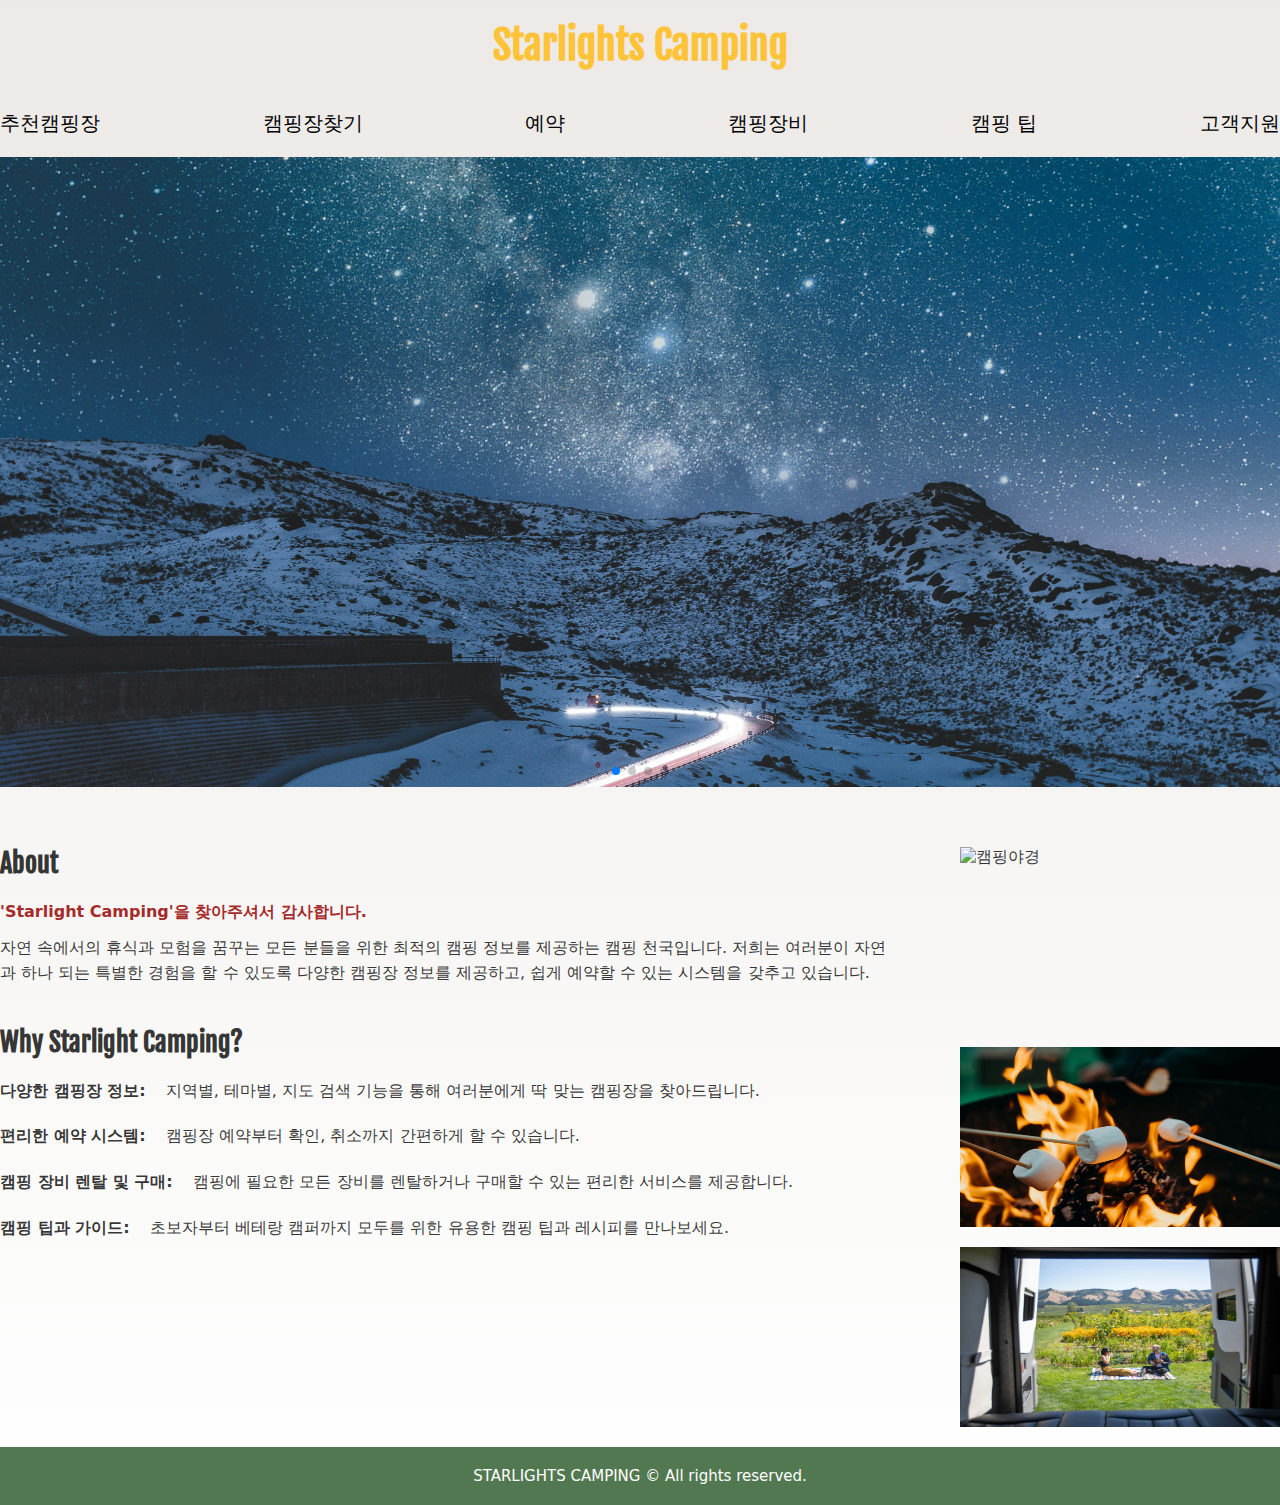
==== index.html @ 3e76938a "second git" ====
<!DOCTYPE html>
<html lang="ko">
<head>
    <meta charset="UTF-8">
    <meta name="viewport" content="width=device-width, initial-scale=1.0">
    <title>240705 starlight camping</title>
    <link rel="stylesheet" href="css/reset.css">
    <link rel="stylesheet" href="css/camping.css">
    <link rel="stylesheet" href="css/camping_m.css" media="screen and (max-width: 440px)">
    
    <!-- swiper css -->
    <link rel="stylesheet" href="https://cdn.jsdelivr.net/npm/swiper@11/swiper-bundle.min.css" />
</head>
<body>
    <div id="container">
        <header>
            <h1>Starlights Camping</h1>
            <nav>
                <ul>
                    <li><a href="#">추천캠핑장</a></li>
                    <li><a href="#">캠핑장찾기</a></li>
                    <li><a href="#">예약</a></li>
                    <li><a href="#">캠핑장비</a></li>
                    <li><a href="#">캠핑 팁</a></li>
                    <li><a href="#">고객지원</a></li>
                </ul>
            </nav>
        </header>

        <!-- Swiper -->
        <div class="swiper main_visual">
            <div class="swiper-wrapper">
              <div class="swiper-slide"><img src="img/img_bg.jpg" alt=""></div>
              <div class="swiper-slide"><img src="img/img_bg2.jpg" alt=""></div>
              <div class="swiper-slide"><img src="img/img_bg3.jpg" alt=""></div>
              <div class="swiper-slide"><img src="img/img_bg4.jpg" alt=""></div>
            </div>
            <div class="swiper-pagination"></div>
        </div>

        <!-- //main_visual -->
        <main>
            <section>
                <article>
                    <h2>About</h2>
                    <p class="text">
                        <strong>'Starlight Camping'을 찾아주셔서 감사합니다.</strong>
                        자연 속에서의 휴식과 모험을 꿈꾸는 모든 분들을 위한 최적의 캠핑 정보를 제공하는 캠핑 천국입니다. 저희는 여러분이 자연과 하나 되는 특별한 경험을 할 수 있도록 다양한
                        캠핑장 정보를 제공하고, 쉽게 예약할 수 있는 시스템을 갖추고 있습니다.
                    </p>
                </article>
                <article>
                    <h2>Why Starlight Camping?</h2>
                    <ul>
                        <li>
                            <strong>다양한 캠핑장 정보:</strong>
                            <p class="text">지역별, 테마별, 지도 검색 기능을 통해 여러분에게 딱 맞는 캠핑장을 찾아드립니다.</p>
                        </li>
                        <li>
                            <strong>편리한 예약 시스템: </strong>
                            <p class="text">캠핑장 예약부터 확인, 취소까지 간편하게 할 수 있습니다.</p>
                        </li>
                        <li>
                            <strong>캠핑 장비 렌탈 및 구매: </strong>
                            <p class="text">캠핑에 필요한 모든 장비를 렌탈하거나 구매할 수 있는 편리한 서비스를 제공합니다.</p>
                        </li>
                        <li>
                            <strong>캠핑 팁과 가이드: </strong>
                            <p class="text">초보자부터 베테랑 캠퍼까지 모두를 위한 유용한 캠핑 팁과 레시피를 만나보세요.</p>
                        </li>
                    </ul>
                </article>
            </section>
            <aside>
                <figure class="pic1">
                    <img src="img/img_camp.jpg" alt="캠핑야경">
                    <span>자연속의 캠핑장</span>
                </figure>
                <figure class="pic2">
                    <img src="img/img_mashmelo.jpg" alt="마쉬멜로우">
                    <span>캠핑푸드</span>
                </figure>
                <figure class="pic3">
                    <img src="img/img_camping_car.jpg" alt="캠핑카">
                    <span>나홀로 캠핑장</span>
                </figure>
            </aside>
        </main>
        <footer>
            STARLIGHTS CAMPING &copy; All rights reserved.
        </footer>
    </div>

    <!-- Swiper JS -->
    <script src="https://cdn.jsdelivr.net/npm/swiper@11/swiper-bundle.min.js"></script> <!-- 동작시켜 주는 코드 -->

    <!-- Initialize Swiper -->
    <script>
        var swiper = new Swiper(".main_visual", {
            pagination: {
                el: ".swiper-pagination",
            },
        });
    </script>
</body>
</html>
---- css/camping.css ----
@charset "utf-8";
@import url('https://fonts.googleapis.com/css2?family=Fjalla+One&display=swap');

body    {
    background: linear-gradient(#ece9e6, #ffffff);
}

#container  {
    max-width: 1400px;
    margin:  0 auto;
}

/* header */
header  {
    padding: 20px 0;
}
header h1   {
    text-align: center;
    font-size: 40px;
    font-family: "Fjalla One", sans-serif;
    color: #ffc338;
    margin-bottom: 40px;
}
header ul   {
    display: flex;
    justify-content: space-between;
}
header ul li > a    {
    display: block;
    font-size: 20px;
    font-weight: 500;
    color: #000;
}

/* main_visual */
.main_visual    {
    height: 70vh;
    overflow: hidden;
    margin-bottom: 60px;
}
.main_visual .swiper-slide  {
    height: 100%;
}
.main_visual .swiper-slide img  {max-width: 100%;}

/* main */
main    {
    display: flex;
    justify-content: space-between;
}
main section    {
    width: 70%;
}
main section article    {margin-bottom: 40px;}
main section h2 {
    font-family: "Fjalla One", sans-serif;
    font-size: 26px;
    margin-bottom: 20px;
}
main .text  {line-height: 1.6;}
main .text > strong {
    display: block;
    margin-bottom: 10px;
    color: brown;
}
main article li {margin-bottom: 20px;}
main article li strong  {
    font-weight: 600;
    margin-right: 15px;
}
main article li p   {display: inline-block;}
main aside  {
    width: 25%;
}
main aside figure   {
    overflow: hidden;
    position: relative;
    height: 180px;
    margin-bottom: 20px;
}
main aside figure img  {
    width: 100%;
    height: 100%;
}
main aside figure::before   {
    content: '';
    position: absolute;
    top: 0; left: 0;
    width: 100%; height: 100%;
    background: rgba(110, 21, 21, 0.8);
    transform: scale(0);
    transition: all 0.4s;
}

main aside figure:hover::before {transform: scale(1);}
main aside figure span  {
    position: absolute;
    top: 50%; left: 50%;
    transform: translate(-50%, -50%);
    font-size: 18px;
    font-weight: 600;
    color: #fff;
    transition: all 0.3s 0.3s; /* 작동속도 지연속도 */
    opacity: 0; /* 투명도 */
}
main aside figure:hover span    {
    opacity: 1;
}

/* footer */
footer  {
    padding: 20px 0;
    text-align: center;
    font-size: 15px;
    color: #fff;
    background: rgba(8, 63, 7, 0.7);
}
---- css/camping_m.css ----
@charset "utf-8";

header  {
    height: 100vh;
    background: url(../img/img_bg4.jpg) no-repeat center bottom/cover;
}
header h1   {
    margin-top: 10vh;
    font-size: 36px;
}
header nav  {
    display: flex;
    justify-content: center;
    align-items: center;
}
header nav ul   {
    display: block;
    width: 60vw;
}
header nav ul li    {
    margin-bottom: 20px;
}
header nav ul li > a    {
    display: block;
    padding: 15px 0;
    text-align: center;
    font-size: 20px;
    font-weight: 600;
    color: #fff;
    transition: all 0.3s;
}
header nav ul li > a:hover  {
    background: #dda302;
}
/* //header */

.swiper.main_visual    {display: none;}

main    {
    display: block;
    padding: 0 3%;
    margin-top: 40px;
    box-sizing: border-box;
}
main section, main aside    {width: 100%;}
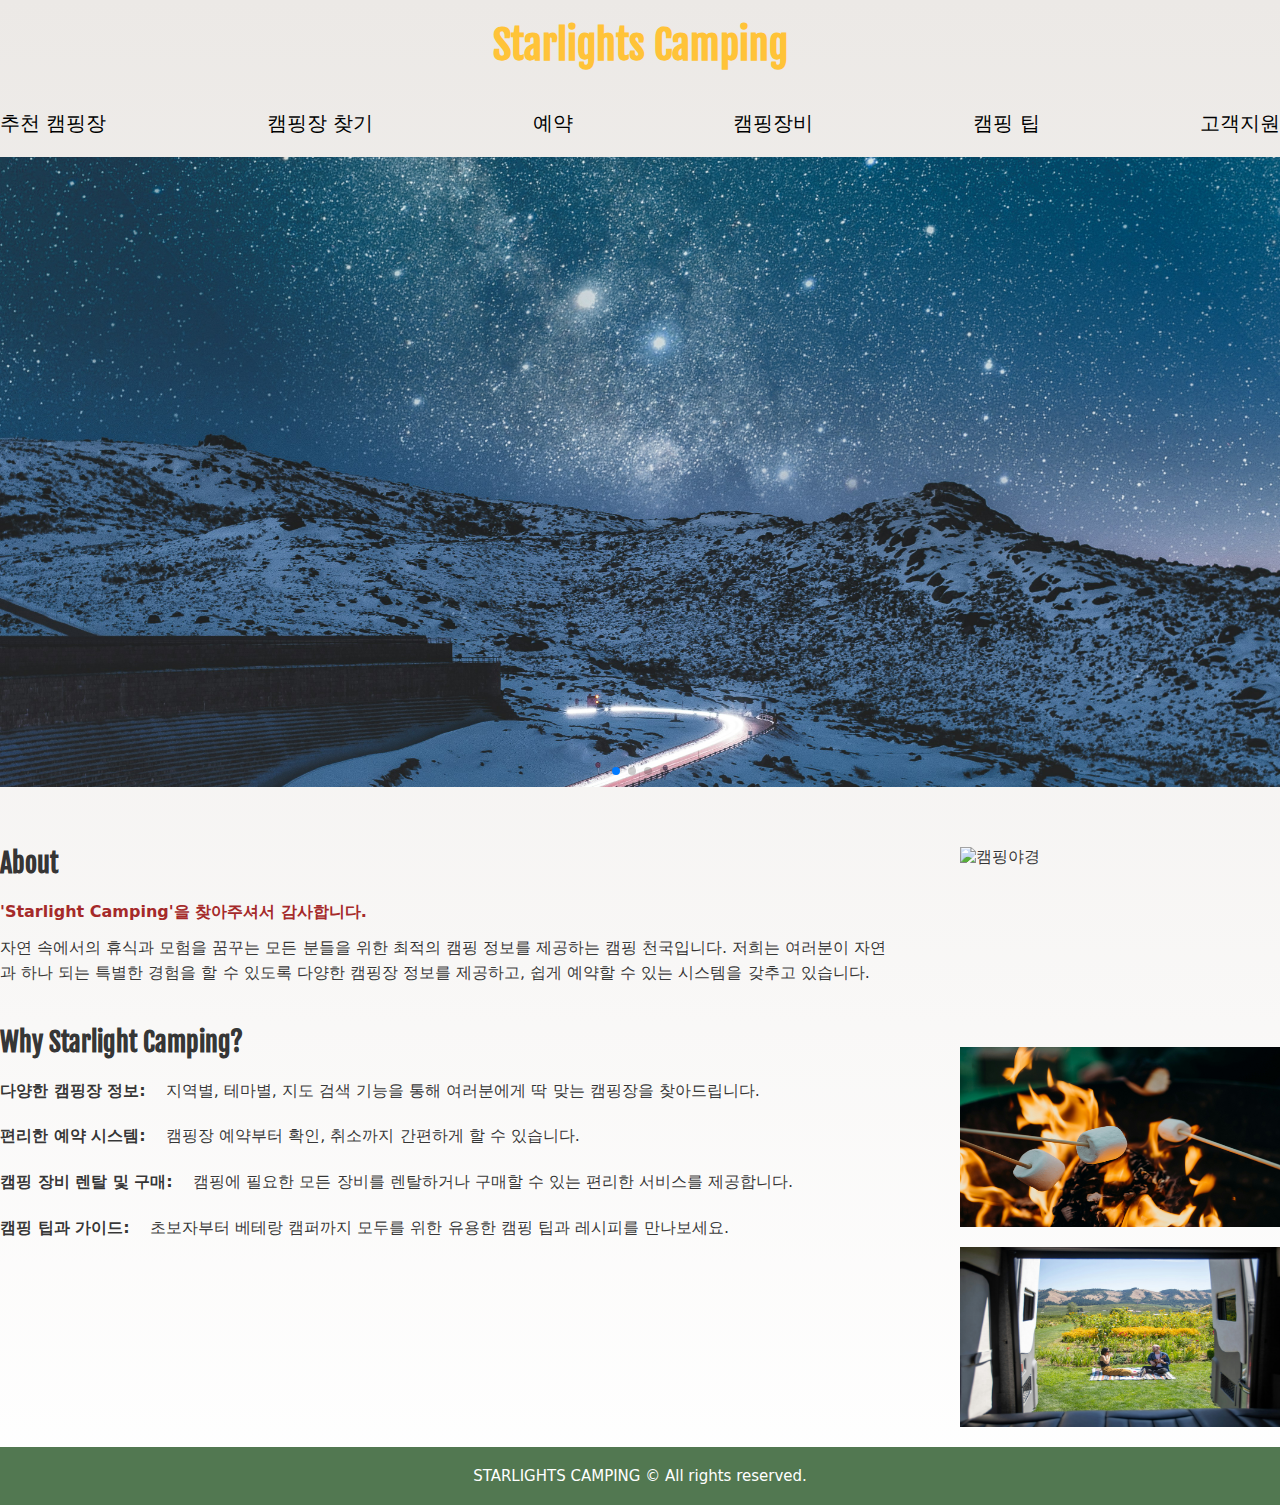
==== commit a67ab5d9: "index 띄어쓰기 수정" ====
--- a/index.html
+++ b/index.html
@@ -17,8 +17,8 @@
             <h1>Starlights Camping</h1>
             <nav>
                 <ul>
-                    <li><a href="#">추천캠핑장</a></li>
-                    <li><a href="#">캠핑장찾기</a></li>
+                    <li><a href="#">추천 캠핑장</a></li>
+                    <li><a href="#">캠핑장 찾기</a></li>
                     <li><a href="#">예약</a></li>
                     <li><a href="#">캠핑장비</a></li>
                     <li><a href="#">캠핑 팁</a></li>
@@ -74,15 +74,15 @@
             <aside>
                 <figure class="pic1">
                     <img src="img/img_camp.jpg" alt="캠핑야경">
-                    <span>자연속의 캠핑장</span>
+                    <span>자연 속의 캠핑장</span>
                 </figure>
                 <figure class="pic2">
                     <img src="img/img_mashmelo.jpg" alt="마쉬멜로우">
-                    <span>캠핑푸드</span>
+                    <span>캠핑 푸드</span>
                 </figure>
                 <figure class="pic3">
                     <img src="img/img_camping_car.jpg" alt="캠핑카">
-                    <span>나홀로 캠핑장</span>
+                    <span>나 홀로 캠핑장</span>
                 </figure>
             </aside>
         </main>
